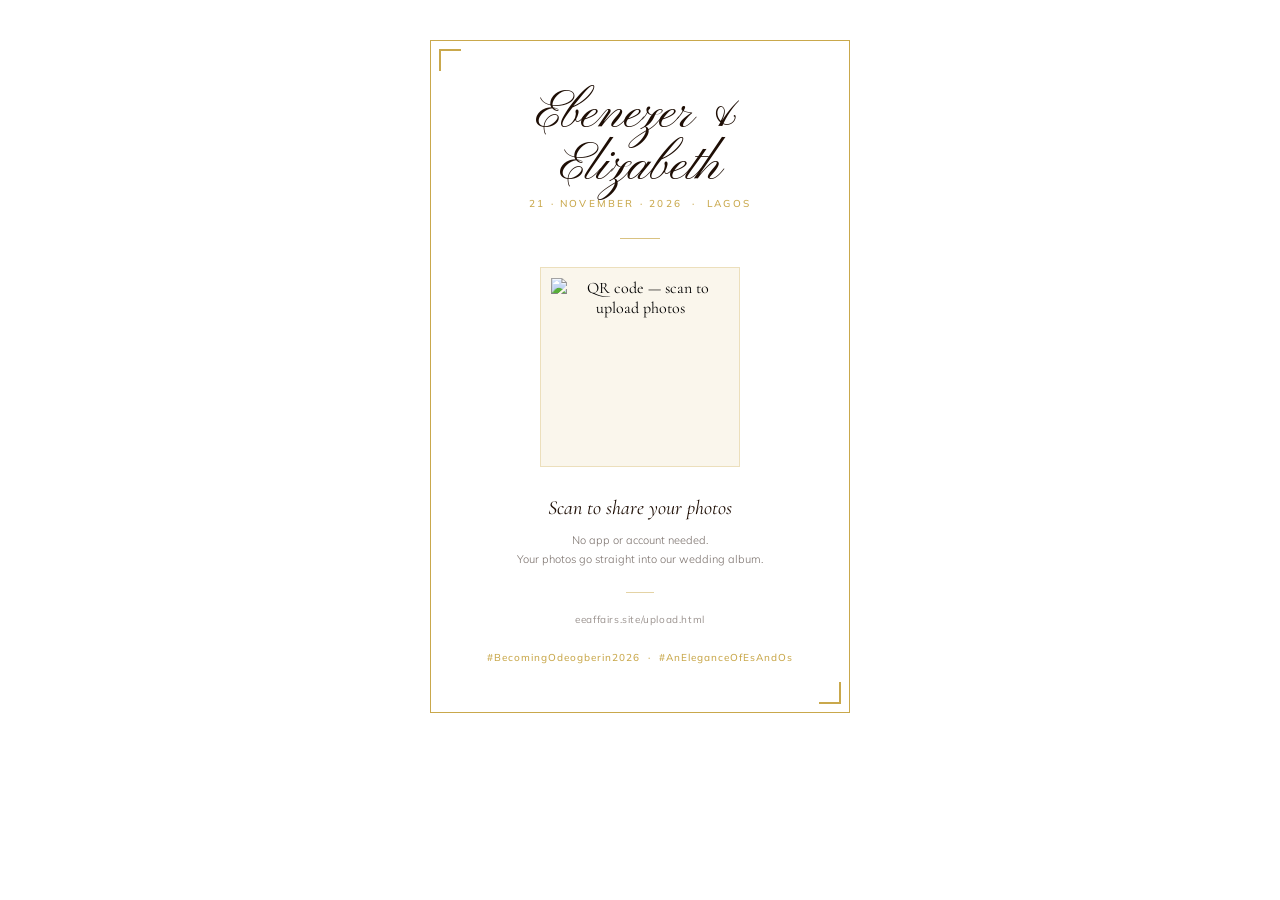
==== qr-card.html @ a30f1b3f "Add QR card HTML template for photo uploads" ====
<!doctype html>
<html lang="en">
<head>
  <meta charset="utf-8" />
  <title>QR Card · TheEEAffair Photo Upload</title>
  <link rel="preconnect" href="https://fonts.googleapis.com" />
  <link rel="preconnect" href="https://fonts.gstatic.com" crossorigin />
  <link href="https://fonts.googleapis.com/css2?family=Pinyon+Script&family=Cormorant+Garamond:ital,wght@0,400;0,600;1,400&family=Mulish:wght@300;400;500;600&display=swap" rel="stylesheet" />
  <style>
    *, *::before, *::after { box-sizing: border-box; margin: 0; padding: 0; }

    body {
      background: #fff;
      display: flex;
      justify-content: center;
      align-items: flex-start;
      padding: 40px 20px;
      font-family: 'Cormorant Garamond', serif;
    }

    .card {
      width: 420px;
      border: 1.5px solid #C9A84C;
      padding: 48px 44px 44px;
      text-align: center;
      position: relative;
    }

    /* Corner ornaments */
    .card::before, .card::after {
      content: "";
      position: absolute;
      width: 22px; height: 22px;
      border-color: #C9A84C;
      border-style: solid;
    }
    .card::before { top: 8px; left: 8px; border-width: 2px 0 0 2px; }
    .card::after  { bottom: 8px; right: 8px; border-width: 0 2px 2px 0; }

    .mono {
      font-family: 'Pinyon Script', cursive;
      font-size: 52px;
      color: #1E0E05;
      line-height: 1;
      margin-bottom: 4px;
    }
    .date {
      font-family: 'Mulish', sans-serif;
      font-size: 10px;
      font-weight: 500;
      letter-spacing: 0.22em;
      text-transform: uppercase;
      color: #C9A84C;
      margin-bottom: 28px;
    }

    .rule {
      width: 40px; height: 1px;
      background: #C9A84C;
      margin: 0 auto 28px;
      opacity: 0.7;
    }

    .qr-wrap {
      width: 200px;
      height: 200px;
      margin: 0 auto 28px;
      border: 1px solid rgba(201,168,76,0.3);
      padding: 10px;
      background: #FAF6EC;
    }
    .qr-wrap img { width: 100%; height: 100%; display: block; }

    .instruction {
      font-size: 20px;
      font-style: italic;
      font-weight: 400;
      color: #1E0E05;
      line-height: 1.3;
      margin-bottom: 10px;
    }
    .sub {
      font-family: 'Mulish', sans-serif;
      font-size: 11px;
      font-weight: 300;
      color: rgba(30,14,5,0.6);
      line-height: 1.7;
      margin-bottom: 24px;
    }

    .rule2 {
      width: 28px; height: 1px;
      background: #C9A84C;
      margin: 0 auto 20px;
      opacity: 0.5;
    }

    .url {
      font-family: 'Mulish', sans-serif;
      font-size: 10px;
      font-weight: 400;
      color: rgba(30,14,5,0.45);
      letter-spacing: 0.06em;
    }

    .hashtags {
      margin-top: 22px;
      font-family: 'Mulish', sans-serif;
      font-size: 10px;
      font-weight: 500;
      letter-spacing: 0.1em;
      color: #C9A84C;
      line-height: 2;
    }

    @media print {
      body { padding: 0; background: #fff; }
      .card { border-color: #C9A84C; }
    }
  </style>
</head>
<body>
  <div class="card">
    <p class="mono">Ebenezer &amp; Elizabeth</p>
    <p class="date">21 · November · 2026 &nbsp;·&nbsp; Lagos</p>
    <div class="rule"></div>

    <div class="qr-wrap">
      <img
        src="https://api.qrserver.com/v1/create-qr-code/?size=360x360&color=1E0E05&bgcolor=FAF6EC&data=https%3A%2F%2Feeaffairs.site%2Fupload.html"
        alt="QR code — scan to upload photos"
      />
    </div>

    <p class="instruction">Scan to share your photos</p>
    <p class="sub">
      No app or account needed.<br />
      Your photos go straight into our wedding album.
    </p>

    <div class="rule2"></div>
    <p class="url">eeaffairs.site/upload.html</p>

    <p class="hashtags">
      #BecomingOdeogberin2026 &nbsp;·&nbsp; #AnEleganceOfEsAndOs
    </p>
  </div>
</body>
</html>
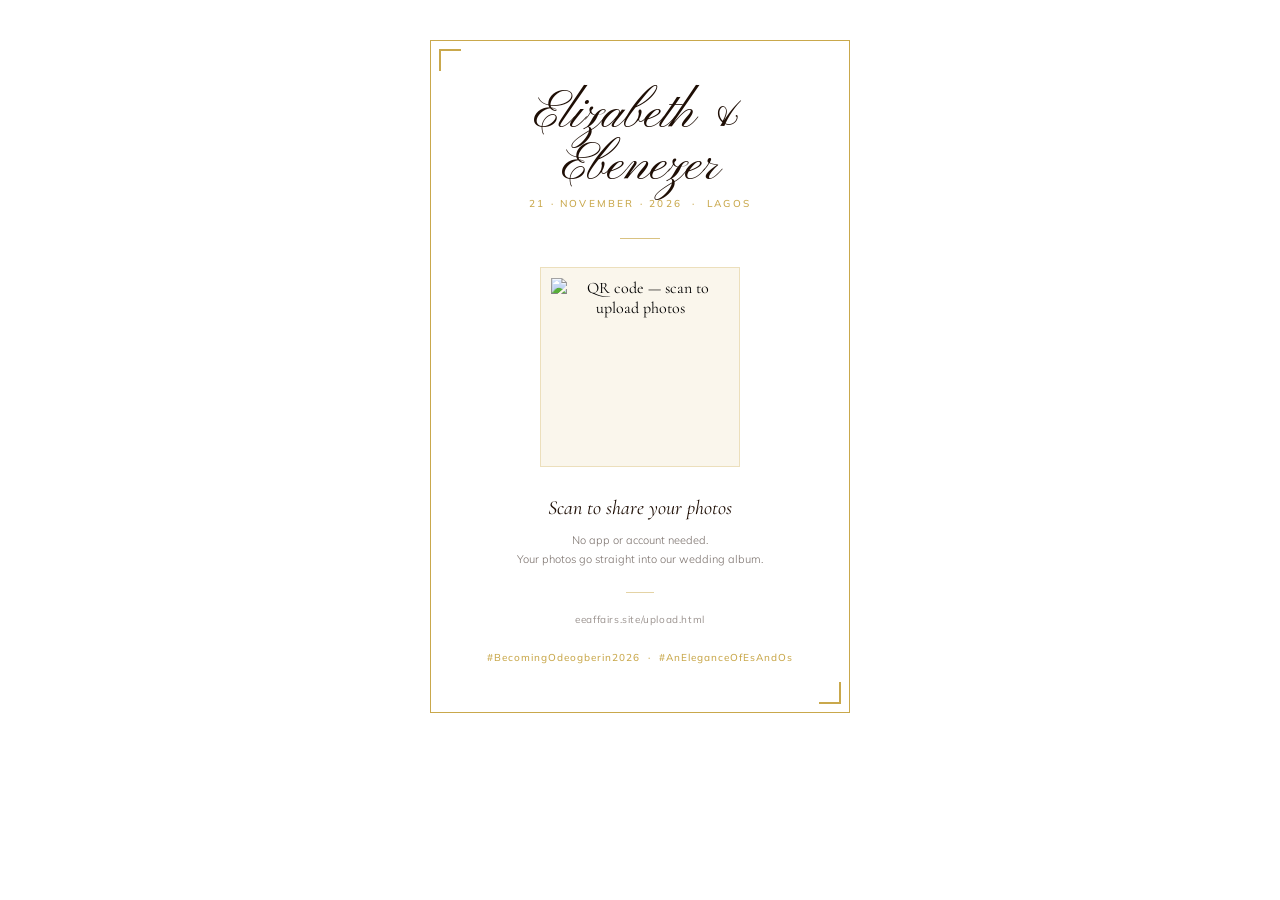
==== commit 3257c62c: "Update names in HTML files and enhance OG metadata for consistency" ====
--- a/qr-card.html
+++ b/qr-card.html
@@ -121,7 +121,7 @@
 </head>
 <body>
   <div class="card">
-    <p class="mono">Ebenezer &amp; Elizabeth</p>
+    <p class="mono">Elizabeth &amp; Ebenezer</p>
     <p class="date">21 · November · 2026 &nbsp;·&nbsp; Lagos</p>
     <div class="rule"></div>
 
